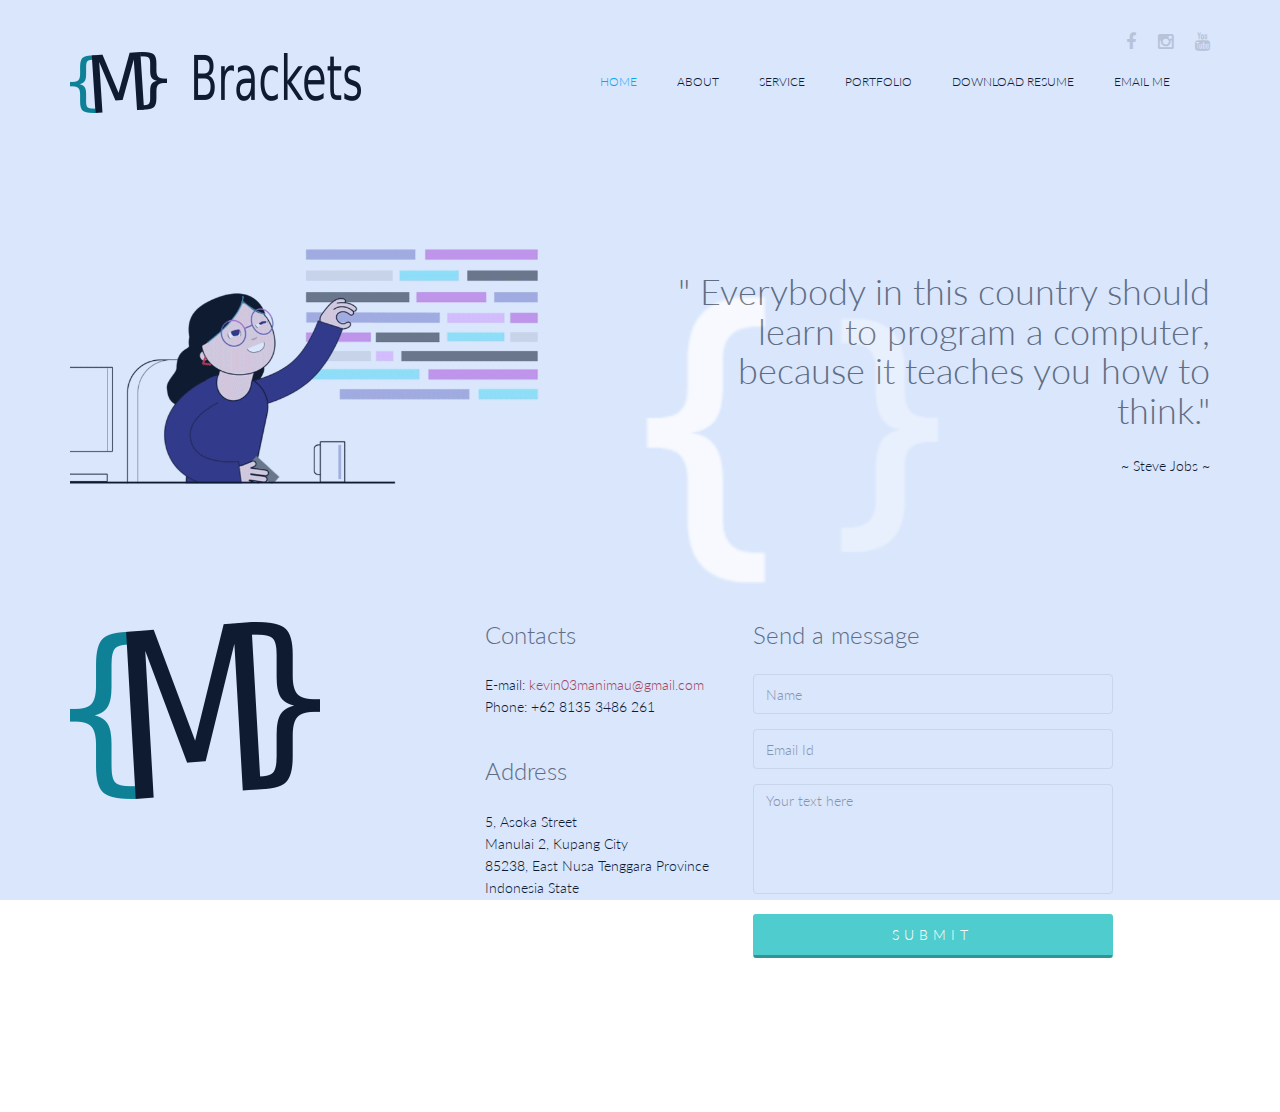
==== index.html @ 3567bffe "initial commit" ====
<!DOCTYPE html>
<html lang="en">
<head>
    <meta charset="utf-8">
    <meta name="viewport" content="width=device-width, initial-scale=1.0">
    <meta name="description" content="">
    <meta name="author" content="">
    <title>Home | Brackets</title>
    <link href="css/bootstrap.min.css" rel="stylesheet">
    <link href="css/font-awesome.min.css" rel="stylesheet">
    <link href="css/animate.min.css" rel="stylesheet"> 
    <link href="css/lightbox.css" rel="stylesheet"> 
	<link href="css/main.css" rel="stylesheet">
	<link href="css/responsive.css" rel="stylesheet">

    <!--[if lt IE 9]>
	    <script src="js/html5shiv.js"></script>
	    <script src="js/respond.min.js"></script>
    <![endif]-->       
    <link rel="shortcut icon" href="images/brackets.png">
    <link rel="apple-touch-icon-precomposed" sizes="144x144" href="images/ico/apple-touch-icon-144-precomposed.png">
    <link rel="apple-touch-icon-precomposed" sizes="114x114" href="images/ico/apple-touch-icon-114-precomposed.png">
    <link rel="apple-touch-icon-precomposed" sizes="72x72" href="images/ico/apple-touch-icon-72-precomposed.png">
    <link rel="apple-touch-icon-precomposed" href="images/ico/apple-touch-icon-57-precomposed.png">
</head><!--/head-->

<body>
    <!-- start loader -->
   <div id="pageloader-overlay" class="visible incoming">
    <div class="loader-wrapper-outer">
      <div class="loader-wrapper-inner" >
        <img class="text-center sm-loader" src="images/code-loader.gif" alt="">
       </div>
     </div>
   </div>
  <!-- end loader -->
	<header id="header">      
        <div class="container">
            <div class="row">
                <div class="col-sm-12 overflow">
                   <div class="social-icons pull-right">
                        <ul class="nav nav-pills">
                            <li><a href="http://facebook.com/kevin.manimau" target="_blank"><i class="fa fa-facebook"></i></a></li>
                            <li><a href="http://instagram.com/kevin03manimau" target="_blank"><i class="fa fa-instagram"></i></a></li>
                            <li><a href="http://youtube.com/channel/UCN3MbN801NxL6BOwaORrSVQ" target="_blank"><i class="fa fa-youtube"></i></a></li>
                        </ul>
                    </div>
                </div>
             </div>
        </div>
        <div class="navbar navbar-inverse" role="banner">
            <div class="container">
                <div class="navbar-header">
                    <button type="button" class="navbar-toggle" data-toggle="collapse" data-target=".navbar-collapse">
                        <span class="sr-only">Toggle navigation</span>
                        <span class="icon-bar"></span>
                        <span class="icon-bar"></span>
                        <span class="icon-bar"></span>
                    </button>

                    <a class="navbar-brand" href="index.html">
                    	<h1><img src="images/logo.png" alt="logo"></h1>
                    </a>
                    
                </div>
                <div class="collapse navbar-collapse">
                    <ul class="nav navbar-nav navbar-right">
                        <li class="active"><a href="#">Home</a></li>
                        <li><a href="aboutus.html">About</a></li>
                        <li><a href="service.html">Service</a></li>
                        <li><a href="portfolio.html">Portfolio</a></li>
                        <li><a href="resume/Mycv.pdf" target="_blank" download>Download Resume</a></li>                            
                        <li><a href="mailto:kevin03manimau@gmail.com">Email Me</a></li>                    
                    </ul>
                </div>
            </div>
        </div>
    </header>
    <!--/#header-->

    <section id="home-slider">
        <div class="container">
            <div class="row">
                <div class="main-slider">
                    <div class="col-lg-6">
                        <img width="90%" src="images/breckets.gif" alt="Brackets">
                    </div>
                    <div class="col-lg-6 text-right">
                        <h1>" Everybody in this country should learn to program a computer, because it teaches you how to think."</h1>
                        <p>~ Steve Jobs ~</p>
                </div>
            </div>
        </div>
        <div class="preloader"><i class="fa fa-sun-o fa-spin"></i></div>
    </section>
    <!--/#home-slider-->

    <footer id="footer">
        <div class="container">
            <div class="row">
                <div class="col-md-4 col-sm-6">
                    <div class="testimonial bottom">
                        <img src="images/brackets2.png" alt="">
                    </div> 
                </div>
                <div class="col-md-3 col-sm-6">
                    <div class="contact-info bottom">
                        <h2>Contacts</h2>
                        <address>
                        E-mail: <a href="mailto:kevin03manimau@gmail.com">kevin03manimau@gmail.com</a> <br> 
                        Phone: +62 8135 3486 261 <br>
                        </address>

                        <h2>Address</h2>
                        <address>
                        5, Asoka Street <br> 
                        Manulai 2, Kupang City <br> 
                        85238, East Nusa Tenggara Province<br> 
                        Indonesia State <br> 
                        </address>
                    </div>
                </div>
                <div class="col-md-4 col-sm-12">
                    <div class="contact-form bottom">
                        <h2>Send a message</h2>
                        <form id="main-contact-form" name="contact-form" method="post" action="sendemail.php">
                            <div class="form-group">
                                <input type="text" name="name" class="form-control" required="required" placeholder="Name">
                            </div>
                            <div class="form-group">
                                <input type="email" name="email" class="form-control" required="required" placeholder="Email Id">
                            </div>
                            <div class="form-group">
                                <textarea name="message" id="message" required="required" class="form-control" rows="8" placeholder="Your text here"></textarea>
                            </div>                        
                            <div class="form-group">
                                <input type="submit" name="submit" class="btn btn-submit" value="Submit">
                            </div>
                        </form>
                    </div>
                </div>
                <div class="col-sm-12">
                    <div class="copyright-text text-center">
                        <p>&copy; Brackets 2020. All Rights Reserved.</p>
                        <p>Designed by Kevin Manimau</a></p>
                    </div>
                </div>
            </div>
        </div>
    </footer>
    <!--/#footer-->

    <script type="text/javascript" src="js/jquery.js"></script>
    <script type="text/javascript" src="js/bootstrap.min.js"></script>
    <script type="text/javascript" src="js/lightbox.min.js"></script>
    <script type="text/javascript" src="js/wow.min.js"></script>
    <script type="text/javascript" src="js/main.js"></script>   
</body>
</html>
---- css/main.css ----
/*
  Theme Name: Triangle
  Theme Uri: http://www.themeum.com
  Author: Themeum
  Author Uri: http://www.themeum.com
  Description: Creative Site Template
  Version: 1.1
  */

  @import url(http://fonts.googleapis.com/css?family=Lato:100,300,400,700);
  @import url(http://fonts.googleapis.com/css?family=Open+Sans:300italic,400italic,600italic,700italic,400,300,600,700);
  @import url(http://fonts.googleapis.com/css?family=Noto+Sans:400,700);

  body {
    background: #fff;
    font-family: 'Lato', sans-serif;
    font-weight: 300;
    font-size: 14px;
    line-height: 22px;
    color: #000;
  }

  html {
    height: 100%;
  }



  a{
    color:#C03035;
  }

  a:hover {
    outline: none;
    text-decoration:none;
    color:#4fcccd;
  }

  a:focus {
    outline:none;
    outline-offset: 0;
  }

  a {
    -webkit-transition: 300ms;
    transition: 300ms;
  }


  ul {
    list-style: none;
  }

  h1, h2, h3, h4, h5, h6 {
    font-family: 'Lato', sans-serif;
    font-weight: 300;
  }

  h1{
    color: #686868;
  }

  h2{
    font-size: 24px;
    color: #686868;
  }

  h3{
    font-size: 18px;
  }

  .overflow{
    overflow: hidden;
  }

  .uppercase{
    text-transform: uppercase;
  }

  .btn-common {
    font-size: 14px;
    color: #0099ae;
    border: 1px solid #0099ae;
    font-family: 'Open Sans', sans-serif;
    font-weight: 300;
    padding: 10px 25px;
  }

  #action .col-sm-5{
    position: absolute;

    top: 0;
    height: 100%;
    right: 0;
  }


  .btn-common:hover, 
  .btn-common:focus{
    outline: none;
    background: none;
    -webkit-box-shadow: none;
    box-shadow: none;
    color: #01707f;
    border-color:#01707f;
  }

  .align-right{
    text-align: right;
  }

  .inline{
    display: inline-block;
  }

  .padding{
    padding: 65px 0;
  }

  .padding-bottom{
    padding-bottom: 65px;
  }

  .padding-top{
    padding-top: 90px;
  }

  .padding-right{
    padding-right: 80px;
  }

  .padding-left{
    padding-left: 80px;
  }

  .margin-bottom{
    margin-bottom: 35px;
  }

     .carousel-indicators.visible-xs {
      height: 20px;
      margin: 0;
      padding: 0;
      position: absolute;
      top: -35px;
      width: 100%;
      left: 0;
    }

  .carousel-indicators.visible-xs li {
    border-color: #D29948;
    border-width: 2px;
    height: 12px;
    margin: 0 5px 0 0;
    width: 12px;
  }

  .carousel-indicators.visible-xs li.active {
    background: rgba(210, 153, 72, 0.7);
  }


/* loader */

#pageloader-overlay {
  opacity: 0;
  top: 0px;
  left: 0px;
  position: fixed;
  background-image:url(../images/code-loader.gif);
  background-repeat: no-repeat;
  background-size: cover;
  height: 100%;
  width: 100%;
  z-index: 9998;
  -webkit-transition: opacity 0.2s linear;
  -moz-transition: opacity 0.2s linear;
  transition: opacity 0.2s linear; 
}

#pageloader-overlay.visible {
  opacity: 1; 
}

#pageloader-overlay.hidden {
  opacity: 0;
  height: 0px;
  width: 0px;
  z-index: -10000; 
}

#pageloader-overlay .loader-wrapper-outer {
  background-color: transparent;
  z-index: 9999;
  margin: auto;
  width: 100%;
  height: 100%;
  overflow: hidden;
  display: table;
  text-align: center;
  vertical-align: middle; 
}

#pageloader-overlay .loader-wrapper-inner {
  display: table-cell;
  vertical-align: middle; 
}

#pageloader-overlay .loader {
  margin: auto;
  font-size: 10px;
  position: relative;
  text-indent: -9999em;
  border-top: 8px solid rgba(2, 0, 92, 0.5);
  border-right: 8px solid #AAA;
  border-bottom: 8px solid rgba(255, 251, 0, 0.5);
  border-left: 8px solid #AAA;
  -webkit-transform: translateZ(0);
  -ms-transform: translateZ(0);
  transform: translateZ(0);
  -webkit-animation: pageloader 1.1s infinite linear;
  animation: pageloader 1.1s infinite linear; 
}

#pageloader-overlay .loader, #pageloader-overlay .loader:after {

  border-radius: 50%;
  width: 50px;
  height: 50px; 
}

@-webkit-keyframes pageloader {
  0% {
    -webkit-transform: rotate(0deg);
    transform: rotate(0deg); 
  }

  100% {
    -webkit-transform: rotate(360deg);
    transform: rotate(360deg); 
  } 
}

@keyframes pageloader {
  0% {
    -webkit-transform: rotate(0deg);
    transform: rotate(0deg); 
  }

  100% {
    -webkit-transform: rotate(360deg);
    transform: rotate(360deg); 
  } 
} 

/*************************
*******Header******
**************************/


#header{
  margin-bottom: 0;
  padding: 30px 0 60px 0;
}

#header .navbar-inverse .container{
  position: relative;
}

.search{
  position: absolute;
  top: 20px;
  right: 0;
  z-index: 1;
}

.search i{
  color: #00aeef;
  cursor: pointer;
  position: absolute;
  right: 10px;
  top: 2px;
}

.field-toggle{
  position: relative;
  top: 30px;
  right: 15px;
  display: none;
  height: 50px;
}

.search-form{
  padding-left: 10px;
  height: 40px;
  font-size: 18px;
  color: #818285;
  font-weight: 300;
  outline: none;
  border: 1px solid #00aeef;
  margin-top: 20px;
  border-radius: 4px;
}

.social-icons ul li{
  padding: 0 10px;

}

.social-icons ul li:last-child{
  padding-right: 0;

}

.social-icons ul li a{
  font-size: 18px;
  color: #d3d3d3;
  padding: 0;
}

.social-icons ul li a:hover .fa-facebook {
  color:#0884d5;
}

.social-icons ul li a:hover .fa-twitter {
  color:#2AA7DC;
}

.social-icons ul li a:hover .fa-google-plus {
  color:#A22523;
}

.social-icons ul li a:hover .fa-dribbble {
  color:#E94989;
}

.social-icons ul li a:hover .fa-linkedin {
  color:#006DC0;
}

.social-icons ul li a:hover,
.social-icons ul li a:focus{  
  background: none;
}

#header .navbar {
  background: #fff;
  border: 0;
  margin-bottom: 0;
}

#header .navbar-toggle{
  margin-top: 20px;
}

#header .navbar-brand{
  padding: 0;
  margin-left: 0;
}

#header .navbar-brand h1{
  padding: 0;
  margin: 0;
}

#header .navbar-nav.navbar-right >li:last-child{
  margin-right: 20px;
}

#header .navbar-nav.navbar-right >li a {
  color: #000;
  font-size: 12px;
  padding: 20px;
  text-transform: uppercase;
  font-weight: 300;
}


#header .navbar-inverse .navbar-nav  li.active > a,  
#header .navbar-inverse .navbar-nav  li.active > a:focus, 
#header .navbar-nav.navbar-right li > a:hover,
.navbar-inverse .navbar-nav > .open > a {
  background-color: inherit;
  border: 0;
  color: #00aeef;
}

#header .navbar-inverse .navbar-nav  li a:hover{
  color: #00aeef;
}


/*  Dropdown menu*/

ul.sub-menu {
  display: none;
  list-style: none;
  padding: 0;
  margin: 0;
}

#header .navbar-nav li ul.sub-menu li a{
  color: #818285;
  padding: 5px 0;
  font-size: 13px;
  display: block;
  text-transform: capitalize;
}

#header .navbar-nav li ul.sub-menu li .active{
  background: #00aeef;
  color: #fff;
  position: relative;
}

#header .navbar-nav li ul.sub-menu li .active i{
  position: absolute;
  font-size: 56px;
  top: -13px;
  color: #0884d5;
}

#header .navbar-nav li ul.sub-menu li .active .fa-angle-right{
  left: -3px;
}

#header .navbar-nav li ul.sub-menu li .active .fa-angle-left{
  right: -3px;
}

#header .navbar-nav li ul.sub-menu li a:hover,
#header .navbar-nav li ul.sub-menu li a:focus{
  background: #00aeef;
  color: #fff;
}

.fa-angle-down{
  padding-left: 5px; 
}

.scaleIn {
  -webkit-animation-name: scaleIn;
  animation-name: scaleIn;
}

@-webkit-keyframes scaleIn {
  0% {
    opacity: 0;
    -webkit-transform: scale(0);
    transform: scale(0);
  }

  100% {
    opacity: 1;
    -webkit-transform: scale(1);
    transform: scale(1);
  }
}

@keyframes scaleIn {
  0% {
    opacity: 0;
    -webkit-transform: scale(0);
    transform: scale(0);
  }

  100% {
    opacity: 1;
    -webkit-transform: scale(1);
    transform: scale(1);
  }
}


/*************************
*******Footer******
**************************/

#footer {
  padding-bottom: 10px;
  /* background-image: url(../images/footer.gif);
  background-repeat: no-repeat;
  background-position: bottom;
  background-size: cover; */
}

#footer h1{
  margin-bottom: 65px;
  margin-top: 36px;
}

#footer .bottom-separator {
  margin-bottom: 60px;
}

#message {
  height: 110px;
  resize: none;
}

.bottom > h2 {
  margin-top: 0;
  margin-bottom: 26px;
}

.bottom .media-body h3 {
  margin-top: 0;
  padding-left: 25px;
}

.bottom .media-body h3 a{
  color: #ea2c00;
}

.testimonial .media{
  margin-top: 0;
  margin-bottom: 25px;
}

.testimonial .media>.pull-left{
  margin-right: 25px;
}

.testimonial .media>.pull-left img{
  margin-top: 6px;
}

.testimonial .media .media-body blockquote{
  padding-left: 25px;
  padding-right: 30px;
  position: relative;
  border-left: 0;
  margin-bottom: 0;
}

.testimonial .media .media-body blockquote:before{
  position: absolute;
  left: 5px;
  top: 8px;
  content: '"';
  font-size: 40px;
  color: #ea2c00;
  font-family: 'Noto Sans', sans-serif;
  transform:rotate(180deg);
  -ms-transform:rotate(180deg); /* IE 9 */
  -webkit-transform: rotate(180deg); /* Opera, Chrome, and Safari */
  line-height: 0;
}

.testimonial .media .media-body blockquote:after{
  position: absolute;
  right: 30px;
  bottom: 14px;
  content: '"';
  font-size: 40px;
  color: #ea2c00;
  font-family: 'Noto Sans', sans-serif;
  line-height: 0;
}

.contact-info.bottom {
  padding-left: 25px;
}

.bottom > address {
  line-height: 22px;
  margin-bottom: 40px;
}

.form-control {
  border: 1px solid #eaeaea;
  font-weight: 300;
  outline: none;
  -webkit-box-shadow: none;
  box-shadow: none;
  height: 40px;
}

.form-control:hover, 
.form-control:focus{
  border-color: #4fcccd;
  outline: none;
  -webkit-box-shadow: none;
  box-shadow: none;
}

.btn-submit {
  width: 100%;
  background-color: #4fcccd;
  color: #fff;
  font-size: 14px;
  font-weight: 300;
  letter-spacing: 5px;
  text-transform: uppercase;
  border-radius: 3px;
  margin-top: 5px;
  border-bottom: 3px solid #2f9697;
  -webkit-box-shadow: none;
  box-shadow: none;
  padding: 10px;
}

.btn-submit:hover, 
.btn-submit:focus{
  color: #fff;
  outline: none;
  -webkit-box-shadow: none;
  box-shadow: none;
  opacity: .8;
}

.copyright-text{
  margin-top: 70px;
  color: #fff;
  font-size: 16px;  
  padding-bottom: 15px;
}

.copyright-text a {
  color: #3e848a
}

.copyright-text p {
  margin-bottom: 0;
}

/*************************
*******Home Page******
**************************/
#home-slider {
  position: relative;
}

#home-slider .main-slider {
  position: relative;
  height: 450px;
}

#home-slider .slide-text{
  position: absolute;
  top: 50px;
  left: 0;
  width: 450px;
}

.animate-in .slide-text {
  -webkit-animation: fadeInLeftBig 700ms cubic-bezier(0.190,1.000,0.220,1.000) 200ms both;
  animation: fadeInLeftBig 700ms cubic-bezier(0.190,1.000,0.220,1.000) 200ms both;
}

#home-slider .slider-hill {
  position: absolute;
  right: 0;
  bottom: 0;
}

.animate-in .slider-hill {
  -webkit-animation: bounceInDown 1000ms ease-in-out 200ms both;
  animation: bounceInDown 1000ms ease-in-out 200ms both;
}

#home-slider .slider-house {
  position: absolute;
  right: 110px;
  bottom: -30px;
}

.animate-in .slider-house {
  -webkit-animation: bounceInDown 500ms ease-in-out 800ms both;
  animation: bounceInDown 500ms ease-in-out 800ms both;
}

#home-slider .slider-sun {
  position: absolute;
  right: 365px;
  bottom: 100px;
}

.animate-in .slider-sun {
  -webkit-animation: scaleIn 500ms ease-in-out 1200ms both;
  animation: scaleIn 500ms ease-in-out 1200ms both;
}

#home-slider .slider-birds1 {
  position: absolute;
  right: 470px;
  bottom: 75px;
}

.animate-in .slider-birds1 {
  -webkit-animation: fadeInLeft 500ms ease-in-out 1200ms both;
  animation: fadeInLeft 500ms ease-in-out 1200ms both;
}

#home-slider .slider-birds2 {
  position: absolute;
  right: 40px;
  bottom: 150px;
}

.animate-in .slider-birds2 {
  -webkit-animation: fadeInRight 500ms ease-in-out 1200ms both;
  animation: fadeInRight 500ms ease-in-out 1200ms both;
}


#home-slider h1{
  margin-top: 100px;
  margin-bottom: 25px;
}

#home-slider .btn-common {
  margin-top: 20px;
}

#home-slider .preloader {
  position: absolute;
  left: 0;
  top: 0;
  bottom: -30px;
  right: 0;
  background: #fafafa;
  text-align: center;
}

#home-slider .preloader > i {
  font-size: 48px;
  height: 48px;
  line-height: 48px;
  color: #00aeef;
  position: absolute;
  left: 50%;
  margin-left: -24px;
  top: 50%;
  margin-top: -24px;
}

#action {
  background-image: url(../images/home/tour-bg.png);
  background-color: #fbfafa;
  background-repeat: repeat-x;
  height: 157px;
  background-position: center;
  display: table;
  position: static;
  width: 100%;
}

.vertical-center{
  display: table-cell;
  vertical-align: middle;
  width: 100%;
  position: statice;
}


.single-service{
  overflow: hidden;
  display: block;
}

.single-service img {
  margin-bottom: 35px;
}

.single-service .fold {
  margin-bottom: 35px;
}

.single-service h2 {
  margin-top: 0;
  margin-bottom: 15px;
}

.single-service p {
  padding: 0 48px;
}

.action h1{
  margin-top: 0;
}

.action p{
  font-size: 18px;
  margin-bottom: 0;
  font-weight: 300;
}

.action .btn-common{
  margin-top: 55px;
  float: left;
}

.title {
  color: #404040;
  font-weight: 300;
}

.single-features {
  overflow: hidden;
  padding-top: 65px;
  padding-bottom: 40px;
}

.single-features .col-sm-6 h2{
    margin-top: 0;
}
.single-features .col-sm-6 {
/*  margin-top: 50px;*/
}

.single-features:last-child {
  padding-bottom: 95px;
/*  padding-top: 0;*/
}

.single-features h2{
  margin-bottom: 15px;
}

#clients{
  padding-bottom: 45px;
}

.clients {
  margin-bottom: 45px;
}

.clients img {
  display: inline-block;
}

.clients-logo {
  overflow: hidden;
  margin-bottom: 10px;
}



/*************************
*******About Us Page******
**************************/

#action , 
#page-breadcrumb{
  position: relative;
}

#page-breadcrumb {
  background-image: url(../images/home/tour-bg.png);
  background-color: #fbfafa;
  background-repeat: repeat-x;
  height: 130px;
  background-position: center;
  display: table;
  position: static;
  width: 100%;
}

#team {
  padding: 85px 0;
}

#team-carousel {
  margin-top: 80px;
}

#company-information .padding-top{
  padding-top: 172px;
  
}

.single-service img {
  height: 85px;
}

.tour-button {
  background-image: url(../images/home/tour-icon2.png);
  height: 100%;
  background-repeat: no-repeat;
  position: absolute;
  width: 100%;
  left: 0;
  background-position: 151px 4px;
}

.about-image {
  padding:90px 90px 0;
}

.team-single {
  position: relative;
}

.person-thumb {
  position: relative;
}

.person-thumb img {
}


.social-profile {
  background: none repeat scroll 0 0 rgba(137, 97, 46, 0.8);
  display: none;
  position: absolute;
  text-align: center;
  top: 0;
    -webkit-transition: all 0.9s ease;
  transition: all 0.9s ease;-webkit-transition: all 0.9s ease 0s;transition: all 0.9s ease 0s;
  width: 100%;
  height: 100%;
}

.team-single:hover .social-profile{
  background:rgba(112, 35, 64, 0.9);
  display: block;
  -webkit-animation: fadeInUp 400ms;
  animation: fadeInUp 400ms;
  -webkit-transition: all 0.9s ease;
  transition: all 0.9s ease;
}

.social-profile .nav-pills {
  display: inline-block;
  margin-top: -26px;
  padding: 0;
  position: relative;
  top: 50%;
}

.social-profile .nav-pills li {
  display: inline-block;
  margin: 0 5px;
}

.social-profile .nav-pills li a {
  color: #fff;
  border: 1px solid #fff;
  width: 40px;
  height: 40px;
  line-height: 40px;
  text-align: center;
  padding: 0;
  border-radius: 40px;
  -webkit-transition: all 0.9s ease;
  transition: all 0.9s ease;
}

.social-profile .nav-pills li a:hover {
  color: #702340;
  border-color: #702340;
}

.person-info h2 {
  font-weight: 300;
  margin-bottom: 5px;
}

.person-info h3 {
  font-size: 16px;
  color: #686868;
  font-weight: 300;
  margin-top: 0;
  margin-bottom: 0;
}

.team-carousel-control {
  position: absolute;
  top: 36%;
  width: 13px;
  height: 16px;
  text-indent: -9999999px;
  -webkit-transition: all 0.9s ease;
  transition: all 0.9s ease;
}

.right.team-carousel-control {
  right: -50px;
  background-image: url(../images/aboutus/right.png);
}

.left.team-carousel-control {
  left: -50px;
  background-image: url(../images/aboutus/left.png);
}

.team-carousel-control:hover{
  background-position: 0 -18px;
  -webkit-transition: all 0.5s ease;
  transition: all 0.5s ease;
}

.count h1{
  font-size: 60px;
  color: #00aeef;
}

.count h3{
  font-size: 16px;
}

.progress .progress-bar.six-sec-ease-in-out {
  -webkit-transition: width 1s ease-in-out;
  transition:  width 1s ease-in-out;
}

.top-zero{
  margin-top: 0;
}

h3.top-zero{
  font-size: 20px;
}

#company-information .about-us h2{
  margin-bottom: 45px;
}

.single-skill h3{
  font-size: 16px;
}

.progress{
  height: 30px;
  box-shadow: none;
  -webkit-box-shadow: none;
}

.progress-bar{
  line-height: 30px;
  box-shadow: none;
  -webkit-box-shadow: none;
}

.progress-bar.progress-bar-primary{
  background: #00aeef;
}



/*************************
*******Service Page******
**************************/
#recent-projects{
  padding: 85px 0;
}

.recent-projects .team-single{
  height: 355px;
}

.recent-projects p.padding-bottom{
  padding-bottom: 50px;
}

.choose{
  padding-top: 30px;
}

#company-information.choose .padding-top{
  padding-top: 50px;
}

#company-information h2{
  margin-bottom: 25px;
  margin-top: 0;
}

ul.elements{
  list-style: none;
  margin: 0;
  padding: 0;
}

ul.elements li{
  margin: 6px 0;
}

ul.elements li > i{
  color:#C03035;
  display: inline-block;
  margin-right: 10px;
}

#company-information h1.margin-bottom{
  margin-bottom: 26px;
}

/*************************
*******Portfolio Default**
**************************/

.portfolio-single {
  position: relative;
}

.portfolio-thumb {
  position: relative;
}

.portfolio-thumb img {
  width: 100%;
}


.portfolio-single:hover .portfolio-view{
  display: block;
  -webkit-animation: fadeInUp 400ms;
  animation: fadeInUp 400ms;
}

#portfolio .row{
  margin-left: -10px;
  margin-right: -10px;
}

.portfolio-view {
  display: none;
  position: absolute;
  top: 0;
  height: 100%;
  background:rgba(112, 35, 64, 0.9);
  width: 100%;
  text-align: center;
}

.portfolio-view .nav-pills {
  padding: 0;
  display: inline-block;
  margin-top: -26px;
  top: 50%;
  position: relative;
}

.portfolio-view .nav-pills li {
  display: inline-block;
  margin: 0 5px;
}

.portfolio-view .nav-pills li a {
  color: #fff;
  border: 1px solid #fff;
  width: 40px;
  height: 40px;
  line-height: 38px;
  text-align: center;
  padding: 0;
  border-radius: 40px;
  -webkit-animation: scaleIn 400ms linear 100ms both;
  animation: scaleIn 400ms linear 100ms both;
  -webkit-transition: all 0.9s ease;
  transition: all 0.9s ease;
}

.portfolio-view .nav-pills li a:hover {
  color: #702340;
  border-color: #702340;
  -webkit-transition: all 0.9s ease;
  transition: all 0.9s ease;
}

.portfolio-info {
  overflow: hidden;
  margin-bottom: 30px;
}

.portfolio-info h2 {
  font-size: 18px;
  margin: 15px 0 0;
}

.portfolio-filter {
  margin: 80px 0;
  padding: 0;
}

.portfolio-filter li {
  display: inline-block;
  position: relative;
}

.portfolio-filter li a {
  border-radius: 0;
  color: #686868;
  font-size: 18px;
  font-weight: 300;
  padding: 0 25px;
  text-transform: capitalize;
  border: none;
}

.portfolio-filter li .active{
  background: transparent;
  box-shadow: none;
  -webkit-box-shadow: none;
}

.portfolio-filter li a:hover, 
.portfolio-filter li a:focus,
.portfolio-filter li a.active {
  background: transparent;
  box-shadow: none;
  -webkit-box-shadow: none;
}

.portfolio-filter li a.active:before{
  position: absolute;

  content: "";
  left: 0;
  width: 13px;
  height: 16px;
  background: url(../images/portfolio/icon.png);
  top: 5px;
}

.portfolio-pagination{
  text-align: center;
  
  padding-top: 40px;
  padding-bottom: 90px;
}

.pagination li{
  display: inline-block;
  margin: 0 10px;
}

.pagination li a{
  color: #000;
  padding: 5px 10px;
  border-radius: 5px;
  border: 1px solid #fff;
}

.pagination li:first-child a{
  background: url(../images/portfolio/left.png);
  background-repeat: no-repeat;
  text-indent: -999999999px;
  background-position: center top 10px;
  width: 32px;
  height: 36px;
  border: none;
  -webkit-transition: 300ms;
  transition: 300ms;
}

.pagination li:first-child a:hover{
  background: url(../images/portfolio/left.png);
  background-position: center top -37px;
  background-repeat: no-repeat;
  -webkit-transition: 300ms;
  transition: 300ms;
}

.pagination li:last-child a{
  background: url(../images/portfolio/right.png);
  background-repeat: no-repeat;
  text-indent: -999999999px;
  background-position: center top 10px;
  width: 32px;
  height: 36px;
  border: none;
  -webkit-transition: 300ms;
  transition: 300ms;
}

.pagination li:last-child a:hover{
  background: url(../images/portfolio/right.png);
  background-position: center top -37px;
  background-repeat: no-repeat;
  -webkit-transition: 300ms;
  transition: 300ms;
}

.pagination li a:hover,
.pagination .active a, 
.pagination a:active, 
.pagination .active a:hover,
.pagination .active a:focus, 
.pagination a:focus {
  background: transparent;
  border-color: #C03035;
  color: #C03035;
}


/*****************************
Portfolio with right sidebar
*****************************/

.sidebar h3 {
  color: #404040;
  margin-top: 0;
  border-bottom: 3px solid #ececec;
  margin-bottom: 6px;
  padding-bottom: 8px;
}

.sidebar-item{
  margin-bottom: 48px;
}

.categories .navbar-stacked li {
  border-bottom: 1px solid #ececec;
}

.categories .navbar-stacked li:last-child {
  border-bottom: 0px solid #ececec;
}

.categories .navbar-stacked li a {
  font-size: 16px;
  color: #6a6a6a;
  padding: 8px 0;
  padding-left: 0;
}

.categories .navbar-stacked li a:hover{
  background: none;
  margin-left: 20px;
  color: #0099AE;
  opacity: 1;
}

.categories .navbar-stacked li.active a{
  color: #0099AE;
  padding-left: 20px;
}

.categories .navbar-stacked li.active a:before{
  position: absolute;
  content: "";
  border-color: transparent transparent transparent #0099AE;
  border-width: 8px;
  border-style: solid;
  left: 0;
  top: 13px;
  margin-top: 0;
  z-index: 0;
  transition: all 0.3s ease 0s;
  -moz-transition: all 0.3s ease 0s;
  -webkit-transition: all 0.3s ease 0s;
  -o-transition: all 0.3s ease 0s;
}

.categories .navbar-stacked li.active a:after {
  position: absolute;
  content: "";
  border-color: transparent transparent transparent #fff;
  border-width: 6px;
  border-style: solid;
  left: 0px;
  top: 15px;
  margin-top: 0;
  z-index: 1;
  transition: all 0.3s ease 0s;
  -moz-transition: all 0.3s ease 0s;
  -webkit-transition: all 0.3s ease 0s;
  -o-transition: all 0.3s ease 0s;
}

.sidebar-item .media{
  border-bottom: 1px solid #ececec;
  padding-bottom: 10px;
  padding-top: 21px;
  margin-top: 0;
  transition: all 0.3s ease 0s;
  -moz-transition: all 0.3s ease 0s;
  -webkit-transition: all 0.3s ease 0s;
  -o-transition: all 0.3s ease 0s;    
}

.sidebar-item .media:last-child{
  border-bottom: 0px solid #ececec;  
  padding-bottom: 0; 
}

.sidebar-item .media:hover{
  border-left: 2px solid #0099AE;
  padding-left: 5px;
  transition: all 0.3s ease 0s;
  -moz-transition: all 0.3s ease 0s;
  -webkit-transition: all 0.3s ease 0s;
  -o-transition: all 0.3s ease 0s;
}

.sidebar-item .media:hover.media .media-body h4 a{
  color: #0099AE;
  transition: all 0.3s ease 0s;
  -moz-transition: all 0.3s ease 0s;
  -webkit-transition: all 0.3s ease 0s;
  -o-transition: all 0.3s ease 0s;
}

.sidebar-item .media .media-body h4 {
  margin-top: 0;
  margin-bottom: 8px;
}

.sidebar-item .media .media-body h4 a{
  color: #7d7d7d;
  font-size: 16px;
}

.sidebar-item .media .media-body p {
  color: #b4b4b4;
  font-size: 12px;
}

.tag-cloud .nav-pills{
  margin-top: 16px;
}

.tag-cloud .nav-pills li{
  margin: 0;
  margin-top: 6px;
  margin-right: 4px;
}

.tag-cloud .nav-pills li a{
  font-size: 14px;
  font-weight: 300;
  padding: 5px 15px;
  background: #bbbbbb;
  color: #fff;
  border-radius: 3px;
}

.tag-cloud .nav-pills li a:hover{
  background: #0099AE;
}

.popular ul.gallery {
  margin: 0;
  padding: 0;
  list-style: none;
  margin: 10px -8px;
}

.popular ul.gallery li {
  display: block;
  width: 33.33%;
  float: left;
  padding: 8px;
}

.popular ul.gallery li a {
  display: block;
}

.popular ul.gallery li a img {
  width: 100%;
  transition: border-radius 300ms ease-in;
  -webkit-transition: border-radius 300ms ease-in;
}

.popular ul.gallery li a img:hover {
  border-radius: 60px;
}


/* Start: Recommended Isotope styles */

/**** Isotope Filtering ****/
.isotope-item {
  z-index: 2;
}

.isotope-hidden.isotope-item {
  pointer-events: none;
  z-index: 1;
}

/**** Isotope CSS3 transitions ****/

.isotope,
.isotope .isotope-item {
  -webkit-transition-duration: 0.8s;
  transition-duration: 0.8s;
}

.isotope {
  -webkit-transition-property: height, width;
  transition-property: height, width;
}

.isotope .isotope-item {
  -webkit-transition-property: -webkit-transform, opacity;
  -webkit-transition-property: opacity, -webkit-transform;
  transition-property: opacity, -webkit-transform;
  transition-property: transform, opacity;
  transition-property: transform, opacity, -webkit-transform;
}

/**** disabling Isotope CSS3 transitions ****/
.isotope.no-transition,
.isotope.no-transition .isotope-item,
.isotope .isotope-item.no-transition {
  -webkit-transition-duration: 0s;
  transition-duration: 0s;
}




/*****************************
Portfolio Details
*****************************/

#portfolio-information.padding-top{
  padding-top: 100px;
}

.project-name h2{
  margin-top: 0;
  margin-bottom: 15px;
}

#related-work .title{
  margin-bottom: 55px;
  margin-top: 10px;
}

.navbar-default {
  background: none;
  padding: 0;
}

.navbar-default li a{
  font-size: 12px;
  padding: 0;
  padding-right: 15px;
}

.navbar-default li a i{
  padding-right: 8px;
}

.navbar-default li a:hover{
  color: #0884d5;
  background: none;
}

.skills .navbar-default,
.client .navbar-default{
  margin-left: 35px;
  
}

.live-preview .btn-common{
  margin-top: 21px;
  padding: 13px 45px;
}


/*****************************
Blog Default
*****************************/

.single-blog.timeline {
  background: #FFFFFF;
  border: 1px solid #EEEEEE;
  border-bottom: 0;
  position: relative;
  padding-bottom: 0;
}

.timeline .post-content {
  padding: 20px 20px 0;
}

.post-thumb{
  margin: -1px -1px 0;
  position: relative;
  overflow: hidden;
}

.timeline .post-thumb img {
  width: 100%;
}

.post-thumb iframe{
  width: 100%;
  min-height: 270px;
  border: 0;
}

.post-overlay{
  position: absolute;
  top: 50%;
  display: none;
  width: 94px;
  height: 140px;
  margin-top: -70px;
  overflow: hidden;
}

.post-overlay span{
  position: absolute;
  left: 50%;
  bottom: 0; 
  margin-left: -60px;
  -webkit-animation: fadeInUp 400ms;
  animation: fadeInUp 400ms;
  z-index: 9;
}


.post-overlay span:before{
  position: absolute;
  bottom: 0;
  border-style: solid;
  border-width: 60px;
  content: "";
  border-color: transparent transparent #0884d5 transparent;
  z-index: -1;
  cursor: initial;
}

.post-overlay span a{
  font-size: 30px;
  color: #fff;
  background: transparent;
  padding: 0; 
  margin-left: 50px;
}

.single-blog:hover .post-overlay{
  display: block;
  -webkit-animation: fadeIn 300ms;
  animation: fadeIn 300ms;
}

.timeline-divider{
  position: relative;
  padding-top: 50px;
}

.timeline-divider:before{
  position: absolute;
  top: 0;
  content: "";
  border-left-style: solid;
  border-left-width: 1px;
  height: 100%;
  border-left-color: #0099AE;
  left: 50%;
  margin-left: -2px;
}

.timeline-blog .col-sm-6.padding-top{
  padding-top: 70px;
}

.post-content{
  padding: 20px 0;
}

.timeline-date .btn-common{
  font-size: 18px;
  color: #4a4a4a;
  font-weight: 300;
  border-radius: 0;
  padding: 17px 40px;
}

.arrow-right{
  position: relative;
}

.arrow-right:after{
  position: absolute;
  right: 1px;
  content: "";
  top: 15px;
  background: url(../images/blog/left.png);
  width: 43px;
  height: 54px;
}

.arrow-left{
  position: relative;
}

.arrow-left:before{
  position: absolute;
  left: -2px;
  content: "";
  top: 86px;
  background: url(../images/blog/right.png);
  width: 43px;
  height: 54px;
}

.post-title {
  margin-top: 0;
}

.post-title a,
.comments-number a{
  color: #686868;
}

.post-content .post-author{
  margin-top: 0;
  
}

.post-content  .post-author a{
  font-weight: 300;
  font-size: 14px;
  color: #0099AE;
}

a.read-more{
  color: #0099AE;
  font-weight: 300;
}

a.read-more:hover{
  color: #01707F
}

.post-bottom{
  border-top: 1px solid #eeeeee;
  padding-top: 10px;
  margin-top: 20px;
  margin: 20px -20px 0;
  padding: 20px 20px 0;
}


/*****************************
Blog with right sidebar
*****************************/

.single-blog{
  padding-bottom: 30px;
}

.single-blog .post-bottom{
  border-bottom: 1px solid #eeeeee;
  padding-top: 10px;
  padding-bottom: 10px;
}

.single-blog .post-overlay span{
  left: 0;
  top: 0;
  margin-left: 0;
  width: 94px;
  height: 140px;
  background: url(../images/blog/blog-arrow.png);
  -webkit-animation: fadeInLeft 400ms;
  animation: fadeInLeft 400ms;
}

.single-blog .post-overlay span a{
  margin-left: 8px;
  font-weight: 700;
  font-size: 36px;
  line-height: 18px;
  position: absolute;
  top: 50px;
}

.single-blog .post-overlay span a small{
  font-size: 16px;
  font-weight: 300;
  margin-left: 5px;
}

.single-blog .post-overlay span:before{
  border-color: transparent;
  border-width: 0;
}

.post-nav{
  margin:0;
  padding: 0;
}

.post-nav li a{
  color: #0099AE;
  padding: 0;
  text-align: left;
}

.post-nav li a i{
  color: #0099AE;
  margin-right: 8px;
}

.post-nav li a:hover{
  background: none;
}

.blog-padding-right{
  padding-right:35px;
}

.blog-pagination {
  text-align: center;
  padding-top: 10px;
  padding-bottom: 55px;
}

/*****************************
Blog with right sidebar
*****************************/

.masonery_area .single-blog{}
.masonery_area .single-blog .post-thumb{
  height: auto;
}

.masonery_area .single-blog .post-title{
  margin-top: 5px;
}

.masonery_area .single-blog .post-title a{
  font-size: 20px;
}

.masonery_area .single-blog .post-thumb img{
  height:auto;
}

.masonery_area .single-blog .post-bottom{
  border-top:0;
  padding-top:0;
  margin-top:15px;
}

/* Audio CSS */

.audiojs{
  background:#C03035;
  height: 45px;
  width: 100%;
}

.audiojs .scrubber{
  background: #fff;  
  height: 8px;
  border-top: 0;
  width: 170px;
  margin-top: 19px;
  margin-left: 12px;
  border-radius: 10px;
}

.audiojs .play-pause{
  background: #a92b2f;
  width: 68px;
  height: 45px;
  padding: 0;
  padding-left: 24px;
  padding-top: 10px;
  border-right: 0;
}

.audiojs .time{
  display: none;
  
}

.audiojs .progress{
  background: #A92B2F;

  height: 8px;
  border-radius: 10px;
}

.audiojs .loaded{
  background:#fff;
  height: 8px;
  border-radius: 10px;
}


/*****************************
Blog Details
*****************************/

.navbar-nav.post-nav li{
  margin-right: 60px;
}

.single-blog.blog-details .post-content{
  padding-top: 30px;
}

.single-blog.blog-details .post-bottom{
  margin-top: 55px;
}

.blog-share{
  margin-top: 40px;
  background: #f5f5f5;
  display: inline-block;
  padding: 2px 0;
}

span.stMainServices,
span.stButton_gradient, 
.stButton .chicklets{
  height:24px !important;
}

.author-profile.padding{
  padding-top:50px;
}

.author-profile .col-sm-2 img{
  width: 100%;
  border-left: 3px solid #0099AE;
}

.author-profile h3{
  margin-top:0;
  color: #3a424c;
}

.author-profile p{
  color: #3a424c;
  font-weight: 400;
}

.author-profile span a{
  color: #C03035;
}

.response-area{
  border-bottom: 0;
}

.response-area h2{
  margin-top: 0;  
  margin-bottom: 0;
  border-bottom: 0;
  padding-bottom: 20px;
}

.post-comment{
  padding-left: 70px;
  padding-top: 36px;
  border-top: 1px solid #f1e8dd;
}

.post-comment .pull-left img{
  margin-right: 60px;
  border-left: 3px solid #0884d5;
}

.post-comment .media-body{
  padding-top: 6px;
  border-bottom: 0;
  padding-bottom: 50px;
}

.post-comment .media-body p{
  margin-top:10px;
}

.post-comment .media-body span i{
  color: #C03035;
  margin-right: 10px;
}

.post-comment .media-body span a{
  color: #C03035;
  font-weight: 700;
}

.post-comment .media-body .post-nav li a{
  font-weight: 300;
}

.parrent .media-list{
  margin-left: 190px;
}

.parrent .post-comment{
  padding-left: 0;
  margin-left: 70px;
}


/****************************
********* Contact Us*********
*****************************/
#map-section {
  margin-top: 50px;
  margin-bottom: 50px;
  position: relative;
}

#gmap {
  height: 350px;
}

.get-in-touch img {
  margin-top: 35px;
  margin-bottom: 32px;
}

.get-in-touch p {
  font-size: 18px;
  font-weight: 300;
}

#map-section .contact-info {
  position: absolute;
  background-color: #7c3651;
  right: 0;
  top: 0;
  width: 33%;
  height: 100%;
  padding:25px 50px;
  opacity: 0.9;
  color: #fff;
}

#map-section .contact-info h2, 
#map-section .contact-info a {
  color: #fff
}

#map-section address a:hover {
  color:#00AEEF
}

#contact-form #message{
  resize:none;
}

#contact-form .btn-submit {
  width: 28%;
  margin: 5px auto;
}

.corporate-info .corporate-address {
  background-image: url("../images/contact-bg.png");
  background-position: left top;
  background-repeat: no-repeat;
  overflow: hidden;
  padding-bottom: 50px;
}

.corporate-info .corporate-address address {
  background-image: url("../images/icon-map.png");
  background-position: left top;
  background-repeat: no-repeat;
  padding-left: 40px;
}


/****************************
****** Price-table CSS*******
*****************************/

.price-table {
  margin-top: 88px;
  margin-bottom: 96px;
}

.single-price ul {
  padding: 0;
  margin: 0;
  list-style: none;
}

.table-heading {
  background-color: transparent !important;
  color: #FFFFFF !important;
  overflow: hidden;
  padding: 0 !important;
  text-align: center;
}

.single-price.price-one .plan-name, 
.single-price.price-two .plan-name, 
.single-price.price-three .plan-name, 
.single-price.price-four .plan-name {   
  color: #fff;
  font-size: 20px;
  margin-bottom: 0;
  padding: 10px 0;
  text-transform: capitalize;
}

.single-price.price-one .plan-name {
  background-color: #0e76bc;
}

.single-price.price-two .plan-name {
  background-color: #ac2429;
}

.single-price.price-three .plan-name {
  background-color: #ed8d1b;
}

.single-price.price-four .plan-name {
  background-color: #6c825f;
}


.single-price .plan-price { 
  color: #fff;
  float: none;
  font-size: 14px;
  height: 110px;
  margin-bottom: 15px;
  overflow: hidden;
  position: relative;
  z-index: 5;
  padding-top: 15px;
}


.plan-price .dollar-sign {
  font-size: 18px;
}

.plan-price .price {
  font-size: 24px;
}

.plan-price .month {
  display: block;
  margin-top: -6px;
}

.price-one .plan-price:after, 
.price-two .plan-price:after, 
.price-three .plan-price:after, 
.price-four .plan-price:after  {  
  border-style: solid;
  border-width: 110px;
  content: "";
  height: 0;
  left:50%;
  position: absolute;
  top: 0;
  width: 0;
  z-index: -1;
  margin-left: -110px;
}

.price-one .plan-price:after {
  border-color: #0d6fb1 transparent transparent;
}

.price-two .plan-price:after {
  border-color: #ac2429 transparent transparent;
}

.price-three .plan-price:after {
  border-color: #e78817 transparent transparent;
}

.price-four .plan-price:after {
  border-color: #5f7452 transparent transparent;
}

.single-price ul li, 
.single-table ul li {
  padding: 12px 18px;
  background-color: #f7f7f7;
  margin-bottom: 5px;
  color: #696969;
}

.single-price ul li span, 
.single-table ul li span {
  float: right;
}

.price-one .btn-buynow, 
.price-two .btn-buynow, 
.price-three .btn-buynow, 
.price-four .btn-buynow   {  
  border-radius: 0;
  color: #fff;
  padding: 12px;
  font-weight: 300;
  letter-spacing: 3px;
  text-transform: uppercase;
  display: block;
}

.price-one .btn-buynow  {
  background-color: #0d6fb1;
}

.price-two .btn-buynow  {
  background-color: #ac2429;
}

.price-three .btn-buynow  {
  background-color: #e78817;
}

.price-four .btn-buynow  {
  background-color: #5f7452;
}

.price-one .btn-buynow:hover  {
  background-color: #0a5a90;
}

.price-two .btn-buynow:hover  {
  background-color: #821b1e;
}

.price-three .btn-buynow:hover  {
  background-color: #c57413;
}

.price-four .btn-buynow:hover  {
  background-color: #48583e;
}


.price-table2, .price-table3{
  margin-bottom:125px;
}

.price-table4 {
  margin-bottom: 150px
}

.table-one .table-header, 
.table-two .table-header, 
.table-three .table-header, 
.table-four .table-header {
  overflow: hidden;
  padding:20px;
  color: #fff;
}


.table-one .table-header {
  background-color:#0e76bc;
} 

.table-two .table-header {
  background-color:#c03035;
}

.table-three .table-header {
  background-color:#ed8d1b;
}

.table-four .table-header {
  background-color:#6c825f;
}

.single-table {
  position: relative;
  padding-top: 60px;
}

.table-one:before, 
.table-two:before, 
.table-three:before, 
.table-four:before {
  
  border-style: solid;
  border-width: 0 130px 60px;
  content: "";
  height: 0;
  left: 0;
  position: absolute;
  top: 0;
  width: 100%;
}

.table-one:before {
  border-color: transparent transparent #0d6fb1;
} 

.table-two:before {
  border-color: transparent transparent #ac2429;
}

.table-three:before {
  border-color: transparent transparent #e78817;
}

.table-four:before {
  border-color: transparent transparent #5f7452;
}

.table-header h2 {
  color: #fff;
  float: left;
  font-size: 24px;
  margin-top: 7px;
}

.table-header .plan-price {
  float: right;
  margin: 0;
  overflow: hidden;
  padding-top: 1px;
}

.single-table .btn-signup {
  display: block;
  text-align: center;
  position:relative;
  z-index:1;
}

.single-table ul {
  margin: 0;
  padding: 0;
}

.table-one .btn-signup:after, 
.table-two .btn-signup:after, 
.table-three .btn-signup:after, 
.table-four .btn-signup:after {
  content: "";
  position: absolute;  
  border-style: solid;
  border-width: 78px 130px 0;  
  height: 0;
  left: 0; 
  top: -1px;
  width: 100%;
  z-index: -1;
}

.table-one .btn-signup:after {
  border-color: #0d6fb1 transparent transparent;
}

.table-two .btn-signup:after {
  border-color: #ac2429 transparent transparent;
}

.table-three .btn-signup:after {
  border-color: #e78817 transparent transparent;
}

.table-four .btn-signup:after {
  border-color: #5f7452 transparent transparent;
}

.single-table .btn-signup a {
  color: #fff;
  display: inline-block;
  overflow: hidden;
  padding: 20px 0 0 0;
  text-transform: uppercase;
  letter-spacing: 3px;
}


.table-one .btn-signup:hover.btn-signup:after{
 border-color: #0b598d transparent transparent;
}


.table-two .btn-signup.btn-signup:hover:after {
  border-color: #831c20 transparent transparent;
}

.table-three .btn-signup.btn-signup:hover:after {
 border-color: #bd7014 transparent transparent;
}

.table-four .btn-signup.btn-signup:hover:after{
  border-color: #3d4b35 transparent transparent;
}


/*************************
********404 page CSS******
**************************/

#error-page {
  display: table;
  height: 100%;
  min-height: 100%;
  width: 100%;
  color: #686868;
  font-size: 18px;
  font-weight: 300;
  padding: 100px 0;
}

#error-page .container-fluid {
  overflow: hidden;
}

.error-page-inner {
  display: table-cell;
  vertical-align: middle;
}

.bg-404 {
  background-image: url("../images/home/tour-bg.png");
  background-repeat: repeat-x;
  background-position: center top;
}

.error-image {
  display: inline-block;
  padding-top: 50px;
  padding-bottom: 50px;
}

.error-image img {
  width: 100%;
}

#error-page h2 {
  font-size:36px;
  text-transform: uppercase;
}

.btn-error {
  font-weight: 300;
  margin-top: 30px;
  padding:25px 55px;
  text-transform: uppercase;
  font-size: 16px;
  letter-spacing: 5px;
  background-color: transparent;
  border: 1px solid #cc9b59;
  margin-top: 50px;
  margin-bottom: 50px;
}

.btn-error:hover, .btn-error:focus  {
  background-color: #cc9b59;
  border-color:#cc9b59;
  color:#fff;
}

#error-page i, #coming-soon i {
  border: 1px solid #cc9b59;
  height: 40px;
  width: 40px;
  line-height: 40px;
  color: #cc9b59;
  font-size: 17px;
  margin:0 15px;
  border-radius: 50%;
  -webkit-transition: all 0.3s ease-in-out;
  transition: all 0.3s ease-in-out;
}

#error-page i:hover, #coming-soon i:hover {
  background-color: #cc9b59;
  color: #fff;
  -webkit-transition: all 0.3s ease-in-out;
  transition: all 0.3s ease-in-out;
}


/*************************
********404 page CSS******
**************************/

#error-page {
  display: table;
  height: 100%;
  min-height: 100%;
  width: 100%;
  color: #686868;
  font-size: 18px;
  font-weight: 300;
  padding: 100px 0;
}

#error-page .container-fluid {
  overflow: hidden;
}

.error-page-inner {
  display: table-cell;
  vertical-align: middle;
}

.bg-404 {
  background-image: url("../images/404-bg.png");
  background-repeat: repeat-x;
  background-position: center top;
}

.error-image {
  display: inline-block;
  padding-top: 50px;
  padding-bottom: 50px;
}

.error-image img {
  width: 100%;
}

#error-page h2 {
  font-size:36px;
  text-transform: uppercase;
}

.btn-error {
  background-color: rgba(0, 0, 0, 0);
  border: 3px solid #4FCCCD;
  color: #797979;
  font-size: 16px;
  font-weight: 700;
  letter-spacing:0;
  margin-bottom: 50px;
  margin-top: 50px;
  padding: 25px 53px;
  text-transform: uppercase;
  font-family: 'Open Sans', sans-serif;
}

.btn-error:hover, .btn-error:focus  {
  background-color: #4FCCCD;
  border-color:#4FCCCD;
  color:#fff;
}

#error-page i, #coming-soon i {
  border: 3px solid #cecece;
  height: 40px;
  width: 40px;
  line-height: 35px;
  color: #cecece;
  font-size: 17px;
  margin:0 15px;
  border-radius: 50%;
  -webkit-transition: all 0.3s ease-in-out;
  transition: all 0.3s ease-in-out;
}

#error-page i.fa-twitter:hover, 
#coming-soon i.fa-twitter:hover, 
#error-page i.fa-twitter:hover, 
#coming-soon i.fa-twitter:hover, 
#error-page i.fa-google-plus:hover, 
#coming-soon i.fa-google-plus:hover {    
  -webkit-transition: all 0.3s ease-in-out;
  transition: all 0.3s ease-in-out;
}

#error-page i.fa-facebook:hover, 
#coming-soon i.fa-facebook:hover{
  background-color:transparent;  
  color: #314A87;
  border-color:#314A87;
}

#error-page i.fa-twitter:hover, 
#coming-soon i.fa-twitter:hover{
  background-color:transparent;  
  color: #22BBF4;
  border-color:#22BBF4;
}

#error-page i.fa-google-plus:hover, 
#coming-soon i.fa-google-plus:hover{
  background-color:transparent;  
  color: #DD4C3B;
  border-color:#DD4C3B;
}

/*************************
******Coming Soon CSS*****
**************************/

.logo-image {
  display: block;
  text-align: center;
  margin-top: 80px;
  margin-bottom: 95px;
}

.logo-image img {
  display: inline-block;
}

#coming-soon {
  background-image: url("../images/coming-soon-bg.png");
  background-position: center top;
  background-repeat: repeat-x;
  padding: 40px 0;
  overflow: hidden;
}

#coming-soon .social-link {
  margin-top: 35px;
}

.time-count {
  display: block;
  text-align: center;
}

.time-count ul {
  padding-left: 0;
}

#countdown {
  display: block;
  max-width: 960px;
  margin: 80px auto 100px;
}


#countdown li {
  float: left;
  display: block;
  width: 25%;
  text-align: center;
  height: 254px;
  background-position: 50% 0;
  background-repeat: no-repeat;
  background-size: contain !important;
  position: relative;
  color: #fff;
}

#countdown li.angle-one {
  background-image: url(../images/coming-soon1.png);
  left: 120px;
}

#countdown li.angle-two {
  background-image: url(../images/coming-soon2.png);
  left: 40px;
}

#countdown li.angle-three {
  background-image: url(../images/coming-soon3.png);
  right: 40px;
}

#countdown li.angle-four {
  background-image: url(../images/coming-soon4.png);
  right: 120px;
}

#countdown li > span {
  font-size: 48px;
  line-height: 48px;
  font-weight: 700;
  color: #fff;
  display: inline-block;
  margin-top: 40px;
}

#countdown li.angle-two > span,
#countdown li.angle-four > span {
  margin-top: 80px;
}


#subscribe {
  background-color: #565656;
  color: #FFFFFF;
  padding: 40px 0 50px;
}

#subscribe h2 {
  color: #fff;
  text-transform: uppercase;
}

#subscribe .fa-envelope-o {
  color: #0884d5;
  margin-right: 5px;
}

#subscribe .form-control {
  background-color: transparent;
  height: 52px;
  color: #fff;
  border:2px solid #00aeef;
}

#newsletter {
  margin-top: 35px;
  position: relative;
}

#newsletter i {
  color: #0884d5;
  font-size: 36px;
  position: absolute;
  right: 12px;
  top: 7px;
}

.newsletter p {
  color: #919191;
  font-size: 12px;
  margin-top: 10px;
}

#coming-soon-footer {
  padding: 45px 0;
  line-height: 15px;
  overflow: hidden;
}

#coming-soon-footer a {
  color: #d89b4e;
}

#coming-soon-footer a:hover {
  color: #b38040
}

/*Shortcodes CSS*/
.bs-example{
  margin: 0 0 20px;
}

.panel-group{
  border: 1px solid #eee;
}
.panel-default{
  border: 0;
}
.panel-group .panel{
  border-radius: 0;
}
.panel-group .panel+.panel{
  margin-top: 0;
}

.panel-default>.panel-heading{
  background-color: transparent;
  border-top: 1px solid #eee;
}

.panel-group .panel-default:first-child>.panel-heading{
  border-top: 0;
}

.panel-default>.panel-heading+.panel-collapse .panel-body{
  border-top-color: #eee;
}


.nav-pills>li.active>a, .nav-pills>li.active>a:hover, .nav-pills>li.active>a:focus{
  background-color: #4FCCCD;
}

.tab-content {
  padding-top: 20px;
}

/*Features*/
.feature-inner{
  text-align: center;
}
.icon-wrapper{
  display: inline-block;
  background-color: #4FCCCD;
  color: #fff;
  padding: 25px;
  box-shadow: 0 0 0 5px rgba(0,0,0,.1) inset;
  -webkit-box-shadow: 0 0 0 5px rgba(0,0,0,.1) inset;
  border-radius: 100%;
  margin: 10px 0;
}

.fullwidth{
}
.text-danger{
  color: red;
}
.mt-5{
  margin-top: 50px;
}
.mb-5{
  margin-bottom: 50px;
}
.img-responsive{
  width: 495px;
  height: 298px;
}
.sm-loader{
  width: 400px;
}
@media (min-width: 445px){
  .sm-loader{
    width: 445px;
  }
}
@media (min-width: 698px){
  .sm-loader{
    display: none;
  }
}
---- css/responsive.css ----
@media only screen and (min-width: 768px) {
    .nav.navbar-nav>li:hover>ul.sub-menu {
        display: block;
        -webkit-animation: fadeInUp 400ms;
        animation: fadeInUp 400ms;
    }
    ul.sub-menu {
        position: absolute;
        top: 60px;
        left: 0;
        background: #fff;
        padding: 10px 0;
        width: 240px;
        -webkit-box-shadow: none;
        box-shadow: none;
        display: none;
        z-index: 999;
        border: 1px solid #00aeef;
    }
    #header .navbar-nav li ul.sub-menu li a {
        padding-left: 20px;
    }
}


/*md only*/

@media (min-width: 992px) and (max-width: 1199px) {
    .col-md-4.portfolio-item {
        width: 33%;
    }
}


/*sm only*/

@media (min-width: 768px) and (max-width: 991px) {
    .col-sm-4.portfolio-item {
        width: 33%;
    }
}


/* md */

@media only screen and (max-width: 1200px) {
    /*Pricing Table*/
    .single-price .plan-price:after {
        border-width: 100px;
        margin-left: -100px;
    }
    .single-table .table-content {
        padding: 20px;
    }
    .table-header {
        padding: 0 10px 7px;
    }
    .single-table:before {
        border-width: 0 106px 60px;
    }
    .single-table .btn-signup:after {
        border-width: 78px 106px 0;
    }
}


/* sm */

@media only screen and (max-width: 992px) {
    #company-information .padding-top{
        padding-top: 15px;
    }
    h1 {
        font-size: 25px;
    }
    #header .navbar-nav.navbar-right li {
        padding: 0;
    }
    #header .navbar-nav.navbar-right>li a {
        padding: 20px 10px;
    }
    #home-slider {
        margin-top: 30px;
    }
    #home-slider .main-slider {
        height: 250px;
    }
    #home-slider .slide-text {
        top: 0;
        width: 50%;
    }
    #home-slider h1 {
        margin-top: 0;
    }
    #home-slider .slider-hill {
        width: 400px;
    }
    #home-slider .slider-house {
        width: 250px;
        right: 90px;
        bottom: -20px;
    }
    #home-slider .slider-sun {
        right: 255px;
        bottom: 65px;
        width: 60px
    }
    #home-slider .slider-birds1 {
        right: 320px;
        bottom: 60px;
        width: 70px;
    }
    #home-slider .slider-birds2 {
        right: 0;
        bottom: 90px;
        width: 80px;
    }
    /*Pricing Table*/
    .single-price {
        margin-bottom: 40px;
    }
    .single-price .plan-price {
        height: 140px;
    }
    .single-price .plan-price:after {
        border-width: 140px;
        margin-left: -140px;
    }
    .single-table {
        margin-bottom: 50px;
    }
    .single-table:before {
        border-width: 0 172px 60px;
    }
    .single-table .btn-signup:after {
        border-width: 78px 173px 0;
    }
    #price-table2 {
        margin-bottom: 100px;
    }
    .nav.navbar-nav.post-nav li {
        display: inline-block;
        margin-right: 15px;
    }
    .masonery_area .nav.nav-justified.post-nav li {
        display: table-cell;
    }
    /* Blog */
    .post-comment {
        padding-left: 0;
    }
    .post-comment .pull-left img {
        margin-right: 20px;
    }
    .parrent .post-comment {
        margin-left: 0;
    }
    .parrent .media-list {
        margin-left: 40px;
    }
    .single-blog.two-column .post-overlay {
/*        margin-top: 0;*/
    }
}


/* xs */

@media only screen and (max-width: 768px) {
    #company-information img{
        margin-bottom: 20px;
    }
    .copyright-text{
        color: #333;
    }
    .clients-logo > div{
        margin: 7.5px 0;
    }
    .tour-button .btn-common {
        float: none;
        margin-top: 20px;
        background-color: #fff;
    }
    h1 {
        font-size: 22px;
    }
    h2 {
        font-size: 20px;
    }
    .padding {
        padding: 30px 0;
    }
    #header {
        padding-bottom: 40px;
        padding-top: 10px;
    }
    .social-icons.pull-right {
        float: left !important;
    }
    #header .navbar-inverse .navbar-toggle,
    #header .navbar-inverse .navbar-toggle:focus {
        border-color: #00aeef;
        margin-top: 15px;
        margin-right: 5px;
        outline: none;
    }
    .navbar-header .navbar-toggle .icon-bar {
        background-color: #00aeef;
    }
    #header .navbar-inverse .navbar-toggle:hover {
        background: #00aeef;
    }
    #header .navbar-inverse .navbar-toggle:hover .icon-bar {
        background: #fff;
    }
    .navbar-inverse .navbar-collapse,
    .navbar-inverse .navbar-form {
        border-top: 0;
    }
    .navbar.navbar-inverse {
        margin-top: 20px;
        padding-left: 15px;
        padding-right: 15px;
    }
    .social-icons ul li:first-child {
        padding-left: 0;
    }
    .search {
        top: -40px;
    }
    #header .navbar-nav.navbar-right li>a>i {
        display: inline-block;
        float: right;
        padding: 8px 10px 8px 30px
    }
    #header .navbar-nav.navbar-right li>a {
        padding: 10px 0;
    }
    #header .navbar-nav li ul.sub-menu li a {
        padding: 5px 10px;
    }
    #header .navbar-inverse .navbar-nav li.active>a,
    #header .navbar-inverse .navbar-nav li.active>a:focus,
    #header .navbar-nav.navbar-right li>a:hover {
        border: none;
    }
    #home-slider {
        margin: 50px 20px;
    }
    #home-slider .main-slider {
        height: 500px;
    }
    #home-slider .slide-text {
        top: 0;
        width: 100%;
        text-align: center;
    }
    #home-slider .slider-hill {
        right: 50%;
        margin-right: -200px;
    }
    #home-slider .slider-house {
        right: 50%;
        margin-right: -125px;
    }
    #home-slider .slider-sun {
        right: 50%;
        margin-right: 60px;
    }
    #home-slider .slider-birds1 {
        width: 70px;
        right: 50%;
        margin-right: 120px;
    }
    #home-slider .slider-birds2 {
        width: 70px;
        right: 50%;
        margin-right: -200px;
    }
    /*Pricing Table*/
    .single-price,
    .single-table {
        margin-bottom: 45px;
    }
    .single-price .plan-price {
        height: 200px;
        padding-top: 25px;
    }
    .single-price .plan-price:after {
        border-width: 200px;
        margin-left: -200px;
    }
    .single-table:before {
        border-width: 0 225px 60px;
    }
    .single-table .btn-signup:after {
        border-width: 78px 225px 0;
    }
    .single-table .btn-signup a {
        padding: 15px;
    }
    #action.responsive {
        height: 255px;
    }
    .action.take-tour {
        margin-top: -95px;
    }
    .action.take-tour .col-sm-7 {
        width: 100%;
        text-align: center;
    }
    .action.take-tour .col-sm-5 {
        width: 100%;
        margin-top: 120px;
    }
    .single-features {
        padding-bottom: 0;
        padding-top: 30px;
    }
    .single-features img {
        margin-bottom: 25px;
    }
    .single-features {
        text-align: center;
    }
    .single-features * {
        display: inline-block;
        text-align: center;
    }
    /* about us */
    .team-single {
        margin-bottom: 30px;
    }
    #company-information.choose .padding-top {
        padding-top: 0;
    }
    /* Blog */
    .arrow-right:after {
        background: none;
    }
    .arrow-left:before {
        background: none;
    }
    .col-sm-6.padding-right.arrow-right {
        padding-right: 15px;
    }
    .col-sm-6.padding-left.padding-top.arrow-left {
        margin-bottom: 70px;
        padding-left: 15px;
    }
    .blog-padding-right {
        padding-right: 15px;
    }
    .nav.nav-justified.post-nav li,
    .nav.navbar-nav.post-nav li {
        display: inline-block;
        margin-right: 15px;
    }
    .author-profile .col-sm-2 img {
        margin-bottom: 20px;
        width: auto;
    }
    .post-comment {
        padding-left: 0;
    }
    .parrent .post-comment {
        margin-left: 0;
    }
    .parrent .media-list {
        margin-left: 40px;
    }
    .post-comment .pull-left img {
        margin-right: 10px;
    }
    .single-blog.two-column .post-overlay {
/*        margin-top: 0;*/
    }
    /* Portfolio */
    .project-name h2 {
        margin-top: 20px;
    }
    .portfolio-filter li a {
        padding: 0 15px;
    }
    /*Coming Soon CSS*/
    #countdown li.angle-one {
        left: 60px;
    }
    #countdown li.angle-two {
        left: 20px;
    }
    #countdown li.angle-three {
        right: 20px;
    }
    #countdown li.angle-four {
        right: 60px;
    }
    #countdown li>span {
        font-size: 36px;
        line-height: 36px;
        margin-top: 30px;
    }
    #countdown li.angle-two>span,
    #countdown li.angle-four>span {
        margin-top: 60px;
    }
    #subscribe {
        font-size: 14px;
        text-align: center;
    }
    #newsletter .form-control {
        font-size: 14px;
        height: 40px
    }
    #newsletter i {
        font-size: 25px;
    }
    #countdown li.angle-one span.minutes,
    #countdown li.angle-one .minute {
        margin-left: 0
    }
    /* Contact-us2 CSS*/
    #map-section .contact-info {
        width: 51%;
        padding: 20px;
    }
    #gmap {
        height: 310px;
    }
    #contact-form .btn-submit {
        width: 50%;
    }
    #map-section .contact-info h2 {
        font-size: 20px;
    }
    #map-section .contact-info address {
        font-size: 14px;
    }
    /* 404 error CSS*/
    #error-page {
        padding: 50px 25px;
    }
    #error-page h2 {
        font-size: 24px;
    }
    .btn-error {
        font-size: 13px;
        padding: 12px 18px;
    }
}

@media only screen and (max-width: 480px) {
    /* Pricing Table*/
    .single-price,
    .single-table {
        margin-bottom: 35px;
    }
    .single-price .plan-price {
        height: 110px;
        padding-top: 7px;
    }
    .single-price .plan-price:after {
        border-width: 110px;
        margin-left: -110px;
    }
    .single-table:before {
        border-width: 0 145px 60px;
    }
    .single-table .btn-signup:after {
        border-width: 78px 145px 0;
    }
    /* Coming soon */
    #countdown li.angle-one {
        left: 25px;
    }
    #countdown li.angle-two {
        left: 10px;
    }
    #countdown li.angle-three {
        right: 10px;
    }
    #countdown li.angle-four {
        right: 25px;
    }
    #countdown li>span {
        font-size: 14px;
        line-height: 14px;
        margin-top: 10px;
    }
    #countdown li.angle-two>span,
    #countdown li.angle-four>span {
        margin-top: 30px;
    }
    #subscribe {
        font-size: 14px;
        text-align: center;
    }
    #newsletter .form-control {
        font-size: 14px;
        height: 40px
    }
    #newsletter i {
        font-size: 25px;
    }
    #countdown li.angle-one span.minutes,
    #countdown li.angle-one .minute {
        margin-left: 0
    }
    /* Contact-us2 CSS*/
    #map-section .contact-info {
        width: 100%;
        position: static;
    }
    #gmap {
        height: 390px;
    }
    #contact-form .btn-submit {
        width: 60%;
    }
    /* 404 error CSS*/
    #error-page {
        padding: 50px 25px;
    }
    #error-page h2 {
        font-size: 24px;
    }
    .btn-error {
        font-size: 10px;
        padding: 12px 11px;
    }
}
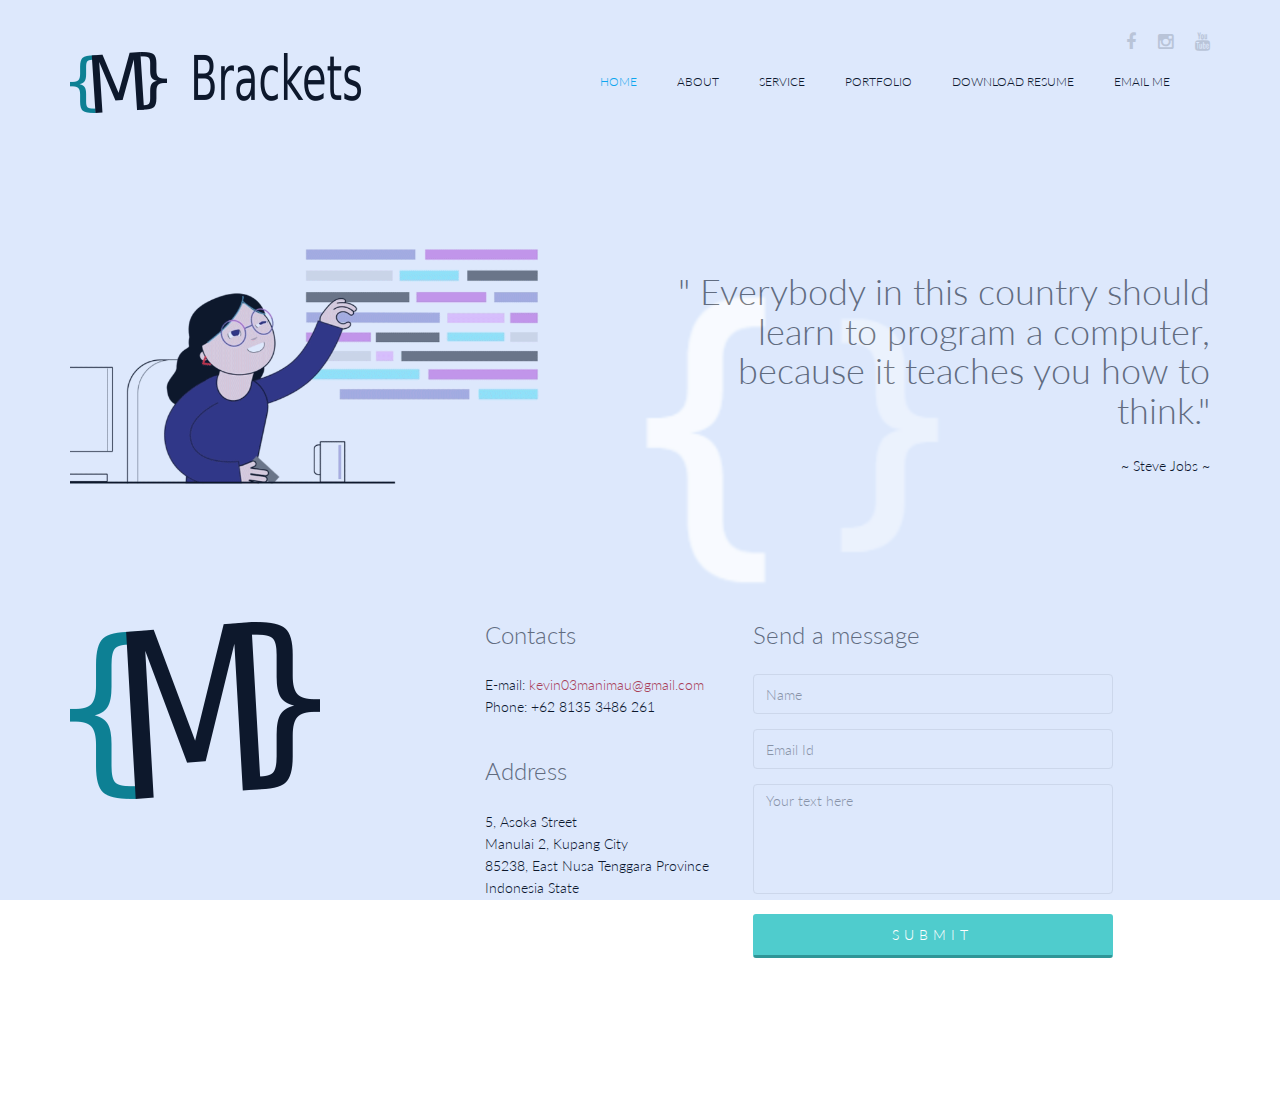
==== commit 28568187: "Update index.html" ====
--- a/index.html
+++ b/index.html
@@ -66,9 +66,9 @@
                 <div class="collapse navbar-collapse">
                     <ul class="nav navbar-nav navbar-right">
                         <li class="active"><a href="#">Home</a></li>
-                        <li><a href="aboutus.html">About</a></li>
-                        <li><a href="service.html">Service</a></li>
-                        <li><a href="portfolio.html">Portfolio</a></li>
+                        <li><a href="https://junita898989.github.io/aboutus.html">About</a></li>
+                        <li><a href="https://junita898989.github.io/service.html">Service</a></li>
+                        <li><a href="https://junita898989.github.io/portfolio.html">Portfolio</a></li>
                         <li><a href="resume/Mycv.pdf" target="_blank" download>Download Resume</a></li>                            
                         <li><a href="mailto:kevin03manimau@gmail.com">Email Me</a></li>                    
                     </ul>
